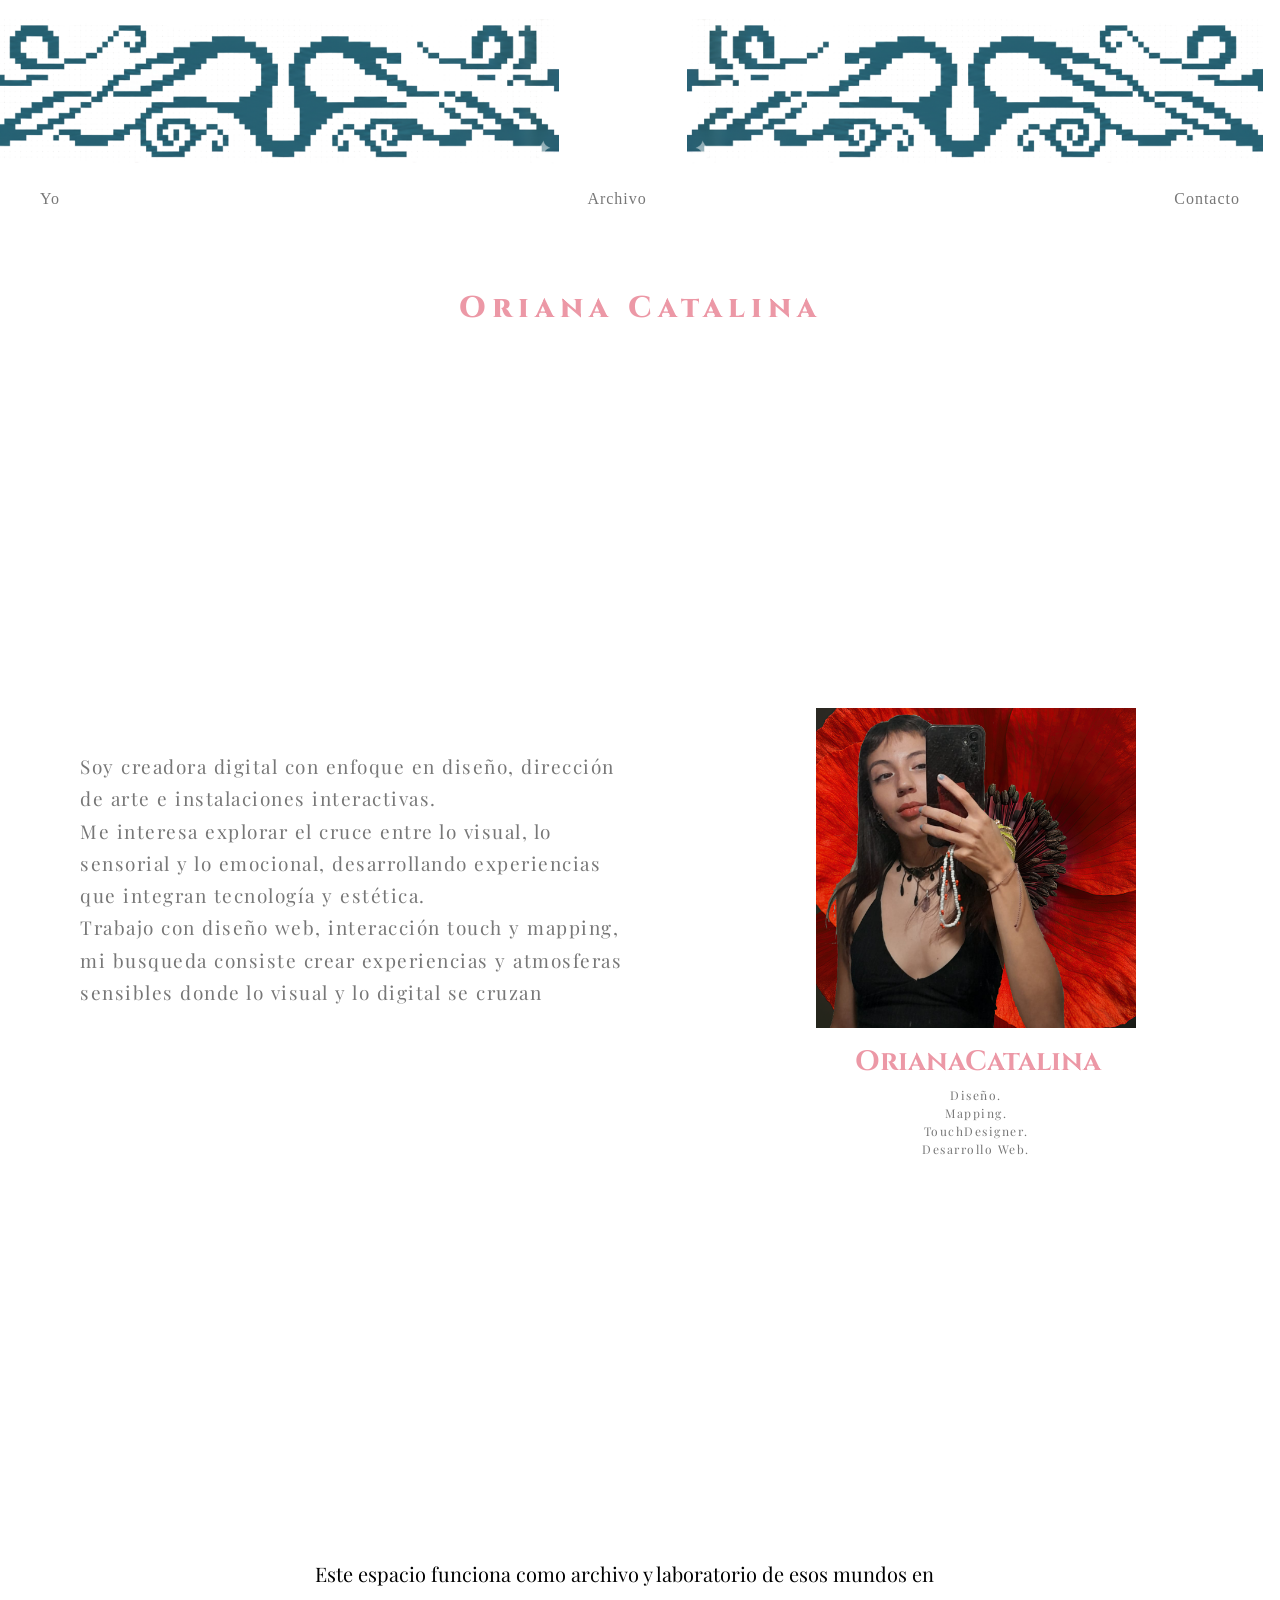
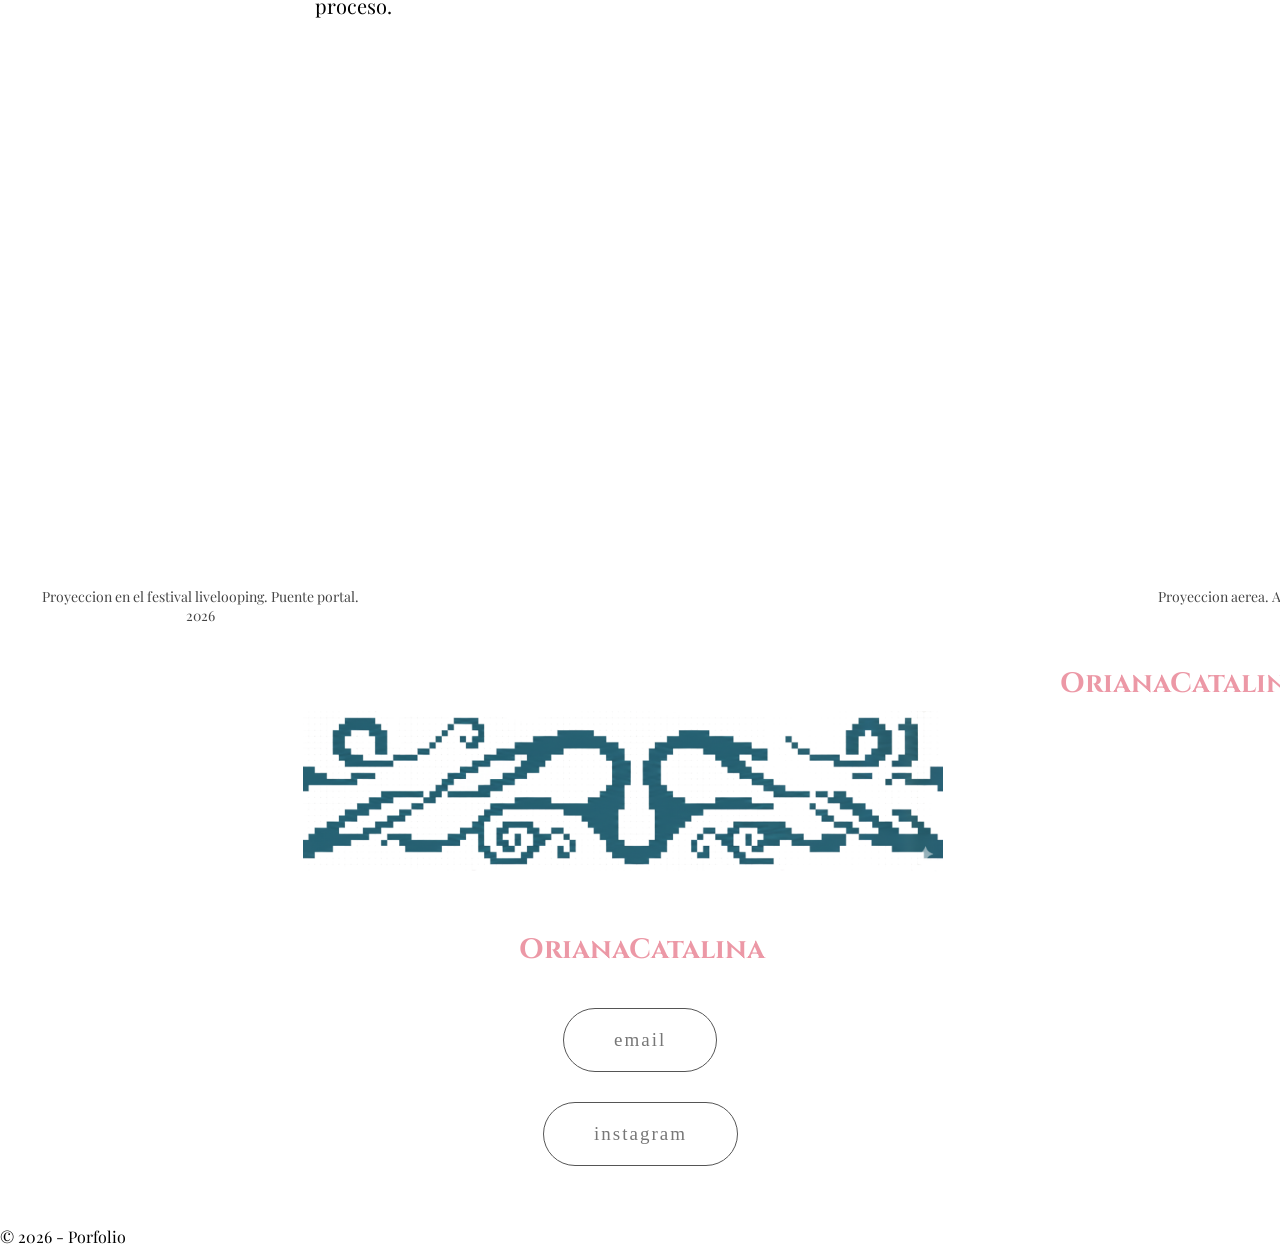
==== index.html @ 3ad39041 "Fix image source path in contact section" ====
<!DOCTYPE html>
<html lang="es">
<head>
<meta charset="UTF-8">
<meta name="viewport" content="width=device-width, initial-scale=1.0">

<title>OrianaCatalina</title>

<link rel="preconnect" href="https://fonts.googleapis.com">
<link rel="preconnect" href="https://fonts.gstatic.com" crossorigin>

<link href="https://fonts.googleapis.com/css2?family=Inter:wght@200&family=Playfair+Display:wght@400&display=swap" rel="stylesheet">

<link href="https://fonts.googleapis.com/css2?family=Cinzel:wght@400..900&family=Lobster&family=Press+Start+2P&display=swap" rel="stylesheet">

<link href="https://fonts.googleapis.com/css2?family=Fjalla+One&display=swap" rel="stylesheet">

<link rel="stylesheet" href="styles.css">

</head>

<!-- home -->
<body class="home">


<header class="header">

<div class="tribales">
<img src="tribal.png" class="decoracion decor-izq" alt="">
<img src="tribal.png" class="decoracion decor-der" alt="">
</div>

<nav class="nav">
<a href="#yo">Yo</a>
<a href="#archivo">Archivo</a>
<a href="#contacto">Contacto</a>
</nav>

<div class="nombre">
<h1>Oriana Catalina</h1>
</div>

</header>


<section class="hero">

<div class="visual-wrapper">

<video autoplay muted loop playsinline class="video-principal">
<source src="flor.mp4" type="video/mp4">
</video>

</div>

</section>

  <!-- yo -->
<section id="yo" class="about">

<div class="about-texto">

<p>
Soy creadora digital con enfoque en diseño,
dirección de arte e instalaciones interactivas.
</p>

<p>
Me interesa explorar el cruce entre lo visual,
lo sensorial y lo emocional, desarrollando experiencias que integran
tecnología y estética.
</p>

<p>
Trabajo con diseño web, interacción touch y mapping,
mi busqueda consiste crear experiencias y atmosferas
sensibles donde lo visual y lo digital se cruzan
</p>

</div>


<div class="about-foto">

<img src="mifoto.png" alt="OrianaCatalina">

<a class="marca2" href="#">OrianaCatalina</a>

<div class="roles">
<p>Diseño.</p>
<p>Mapping.</p>
<p>TouchDesigner.</p>
<p>Desarrollo Web.</p>
</div>

</div>

</section>


<section class="texto">

<p class="archivo">
Este espacio funciona como archivo y laboratorio de esos mundos en proceso.
</p>

</section>



<!-- ARCHIVO -->

<section id="archivo">

<div class="galeria">


<section class="escena">
<video autoplay muted loop playsinline>
<source src="video/puente.mp4" type="video/mp4">
</video>
<p>Proyeccion en el festival livelooping. Puente portal. 2026</p>
</section>


<section class="escena">
<video autoplay muted loop playsinline>
<source src="video/puente2.mp4" type="video/mp4">
</video>
</section>


<section class="escena">
<video autoplay muted loop playsinline>
<source src="video/puentee.mp4" type="video/mp4">
</video>
</section>


<section class="escena">
<video autoplay muted loop playsinline>
<source src="video/avion.mp4" type="video/mp4">
</video>
<p>Proyeccion aerea. Avion. 2025</p>
</section>


<section class="escena">
<video autoplay muted loop playsinline>
<source src="video/avion3.mp4" type="video/mp4">
</video>
</section>


<section class="escena">
<video autoplay muted loop playsinline>
<source src="video/telas.mp4" type="video/mp4">
</video>
<p>Muestra acrobacias sobre telas . El arte de volar. 2025</p>
</section>


<section class="escena">
<video autoplay muted loop playsinline>
<source src="video/telas2.mp4" type="video/mp4">
</video>
</section>


</div>

<a href="#" class="marca">OrianaCatalina</a>

</section>



<!-- contacto -->

<section id="contacto">

<header>

<img src="tribal.png" class="tribal">

<a class="marca3" href="#">OrianaCatalina</a>

</header>


<div class="contacto">

<a href="https://mail.google.com/mail/?view=cm&to=orianaspeciale2743@gmail.com"
target="_blank"
class="boton">
email
</a>

<a href="https://instagram.com/0riana.catalina/" target="_blank" class="boton">
instagram
</a>

</div>

</section>



<footer class="footer">
<p>© 2026 - Porfolio</p>
</footer>



<script>

window.addEventListener("DOMContentLoaded", () => {

const observer = new IntersectionObserver((entries) => {

entries.forEach(entry => {

const decos = entry.target.querySelectorAll('.decoracion');

if (entry.isIntersecting) {
decos.forEach(d => d.classList.add('revelar'));
}
else {
decos.forEach(d => d.classList.remove('revelar'));
}

});

}, { threshold: 0.5 });

observer.observe(document.querySelector(".tribales"));

});

</script>


</body>
</html>
---- styles.css ----
html{
    box-sizing: border-box;
    font-size: 62.5%;
}

*, *::before, *::after{
    box-sizing: inherit;
    margin: 0;
    padding: 0;
}

body{
    font-size: 1.6rem;
    margin: 0;
    overflow-x: hidden;  
    overflow-y: auto;
}




:root{
  --titulos: 'Fjalla One', sans-serif;
  --parrafos: 'Playfair Display', serif;
}




h1, h2, h3{
   font-family: var(--titulos);
}

p{
    font-family: var(--parrafos);
}




.header{
  padding: 3rem 4rem;
}

header{
  text-align: center;
}




.nav{
  display:flex;
  justify-content:space-between;
  align-items:center;
  position:relative;
  z-index:10;
  margin-top:2rem;
}

.nav a{
  text-decoration:none;
  color:#777;
  letter-spacing:1px;
}




.nombre h1{
  font-family:'Cinzel', serif;
  text-align:center;
  font-size:30px;
  color:rgb(236,152,166);
  letter-spacing:6px;
  font-weight:800;
  margin-top:80px;
}

.marca,
.marca:visited,
.marca:link{
  font-family:'Cinzel', serif;
  font-size:2.8rem;
  color:rgb(236,152,166);
  text-decoration:none;
  font-weight:700;
  position:relative;
  left:1060px;
}

.marca2{
  font-family:'Cinzel', serif;
  font-size:2.8rem;
  color:rgb(236,152,166);
  text-decoration:none;
  position:relative;
  left:2px;
  font-weight:700;
}

.marca3{
  font-family:'Cinzel', serif;
  font-size:2.8rem;
  color:rgb(236,152,166);
  text-decoration:none;
  position:relative;
  left:2px;
  top:-30px;
  font-weight:700;
}

.firma{
  font-family:'Cinzel', serif;
  font-size:2.8rem;
  color:rgb(236,152,166);
  margin:5px 0;
  text-decoration:none;
}



.hero{
  margin-top:20px;
  display:flex;
  justify-content:center;
  align-items:center;
  overflow:hidden;
  position:relative;
}

.visual-wrapper{
  position:relative;
  display:flex;
  justify-content:center;
  align-items:center;
  width:100%;
}

.video-principal{
  width:100%;
  max-width:500px;
  z-index:2;
  border-radius:4px;
}




.tribales{
  position:absolute;
  top:0;
  left:0;
  width:100%;
  height:120px;
  pointer-events:none;
  transform:translate(-17px,-25px);
}

.tribal{
  width:50%;
  height:auto;
  display:block;
  margin:auto;
  transform:translate(-17px,-40px);
}




.decoracion{
  position:absolute;
  top:0;
  width:45%;
  max-width:none;
  opacity:0;
  transition:transform 1s ease, opacity 1s ease;
}

.decoracion.revelar{
  opacity:1;
}

.decor-izq{
  left:0;
  transform:translateX(-200px);
}

.decor-izq.revelar{
  transform:translateX(0);
}

.decor-der{
  right:0;
  transform:translateX(200px) scaleX(-1);
}

.decor-der.revelar{
  transform:translateX(0) scaleX(-1);
}




.about{
  display:flex;
  justify-content:space-between;
  align-items:flex-start;
  padding:120px 80px;
  min-height:100vh;
}

.about-texto{
  width:50%;
  font-size:1.9rem;
  line-height:1.7;
  margin:2px 0;
  letter-spacing:1.5px;
  color:#777;
}

.about-foto{
  width:40%;
  display:flex;
  flex-direction:column;
  align-items:center;
  text-align:center;
  transform:translateY(-40px);
}

.about-foto img{
  max-width:320px;
  margin-bottom:15px;
}

.roles{
  margin-top:5px;
  font-size:1rem;
  text-align:center;
}

.roles p{
  margin:2px 0;
  font-size:1.2rem;
  letter-spacing:1.5px;
  color:#777;
}




.texto{
  margin-top:30px;
  margin-bottom:60px;
}

.texto p{
  font-size:20px;
  max-width:650px;
  margin:0 auto;
  line-height:1.6;
}




.contacto{
  display:flex;
  flex-direction:column;
  justify-content:center;
  align-items:center;
  gap:30px;
  padding:60px 0;
  margin-top:-50px;
}




.boton{
  text-decoration:none;
  border:1px solid #555;
  padding:20px 50px;
  border-radius:40px;
  color:#777;
  font-size:19px;
  letter-spacing:2px;
  transition:all 0.8s ease;

  opacity:0;
  transform:translateY(-120px) rotate(-8deg);
  animation:caerArtistico 1.2s cubic-bezier(.17,.67,.3,1.3) forwards;
}

.boton:nth-child(2){
  animation-delay:0.4s;
}

.boton:hover{
  background-color:rgb(236,152,166);
  color:white;
  transform:scale(1.05);
}




@keyframes caerArtistico{

  60%{
    opacity:1;
    transform:translateY(20px) rotate(2deg);
  }

  80%{
    transform:translateY(-5px) rotate(-1deg);
  }

  100%{
    opacity:1;
    transform:translateY(0) rotate(0);
  }

}




.galeria{
  display:flex;
  gap:30px;
  padding:40px;
  width:max-content;
  animation:mover 60s linear infinite;
  overflow:hidden;
}

.escena{
  flex:0 0 auto;
  display:flex;
  flex-direction:column;
  align-items:center;
  width:320px;
}

.escena video{
  height:50vh;
  width:100%;
  object-fit:cover;
  border-radius:18px;
}

.escena p{
  margin-top:15px;
  color:#444;
  font-size:14px;
  text-align:center;
}

.galeria:hover{
  animation-play-state:paused;
}



@keyframes mover{

  from{
    transform:translateX(0);
  }

  to{
    transform:translateX(-50%);
  }

}




.home nav{
  margin-top:16rem;
}


@media (max-width:768px){

  .about{
    flex-direction:column;
    text-align:center;
  }

  .about-texto{
    width:100%;
    margin-bottom:50px;
  }

  .about-foto{
    width:100%;
  }
  

}
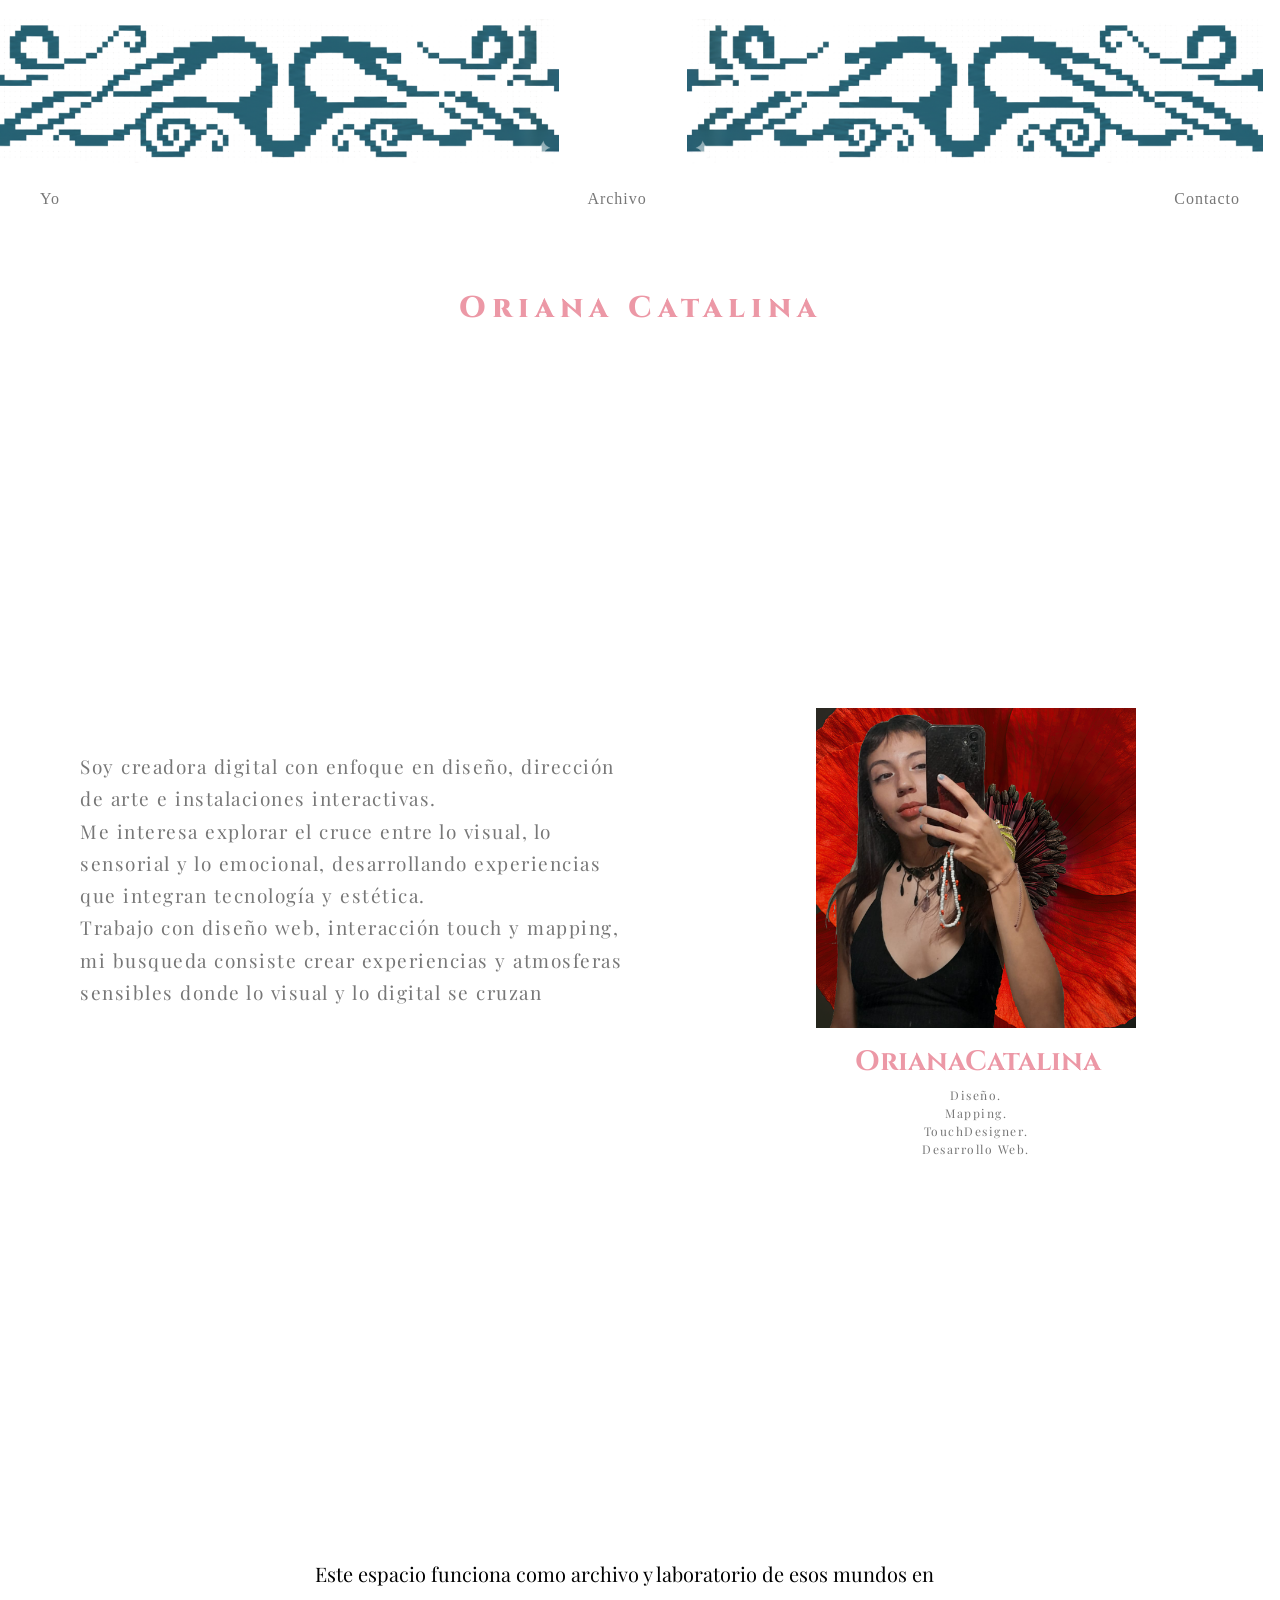
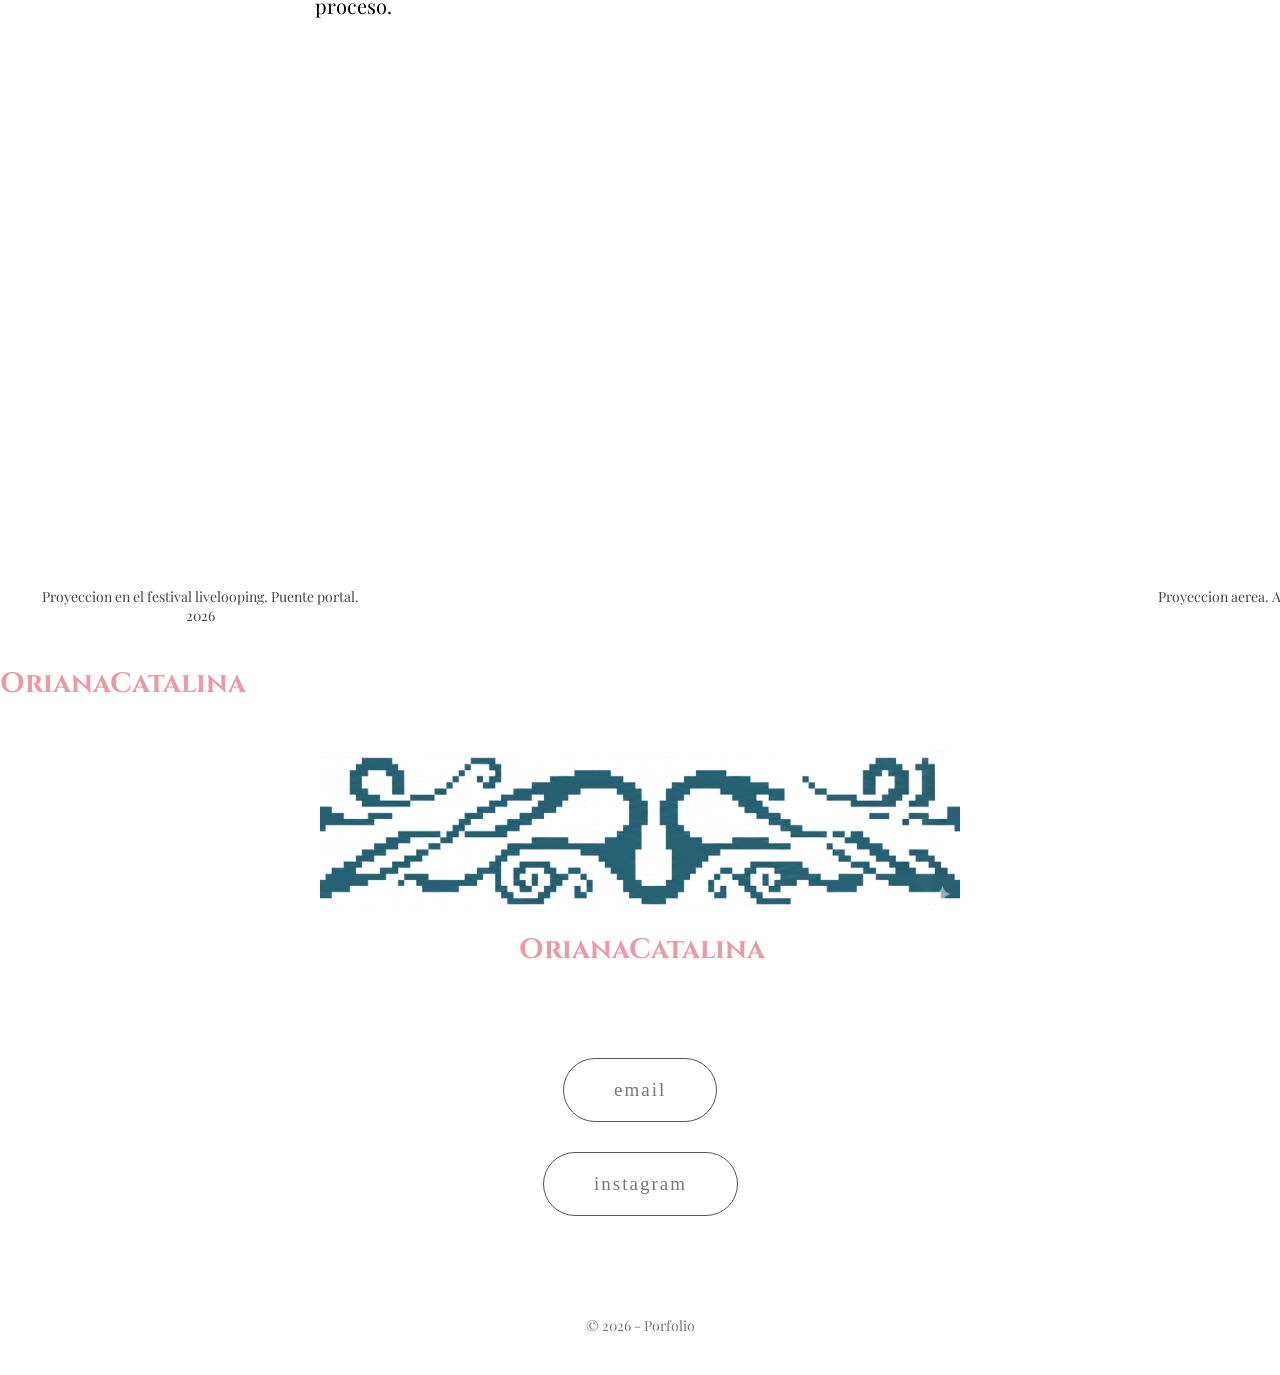
==== commit 916118f6: "Remove duplicate tribal image from contacto section" ====
--- a/index.html
+++ b/index.html
@@ -125,21 +125,21 @@
 
 <section class="escena">
 <video autoplay muted loop playsinline>
-<source src="video/puente2.mp4" type="video/mp4">
-</video>
-</section>
-
-
-<section class="escena">
-<video autoplay muted loop playsinline>
-<source src="video/puentee.mp4" type="video/mp4">
-</video>
-</section>
-
-
-<section class="escena">
-<video autoplay muted loop playsinline>
-<source src="video/avion.mp4" type="video/mp4">
+<source src="puente2.mp4" type="video/mp4">
+</video>
+</section>
+
+
+<section class="escena">
+<video autoplay muted loop playsinline>
+<source src="puentee.mp4" type="video/mp4">
+</video>
+</section>
+
+
+<section class="escena">
+<video autoplay muted loop playsinline>
+<source src="avion.mp4" type="video/mp4">
 </video>
 <p>Proyeccion aerea. Avion. 2025</p>
 </section>
@@ -147,14 +147,14 @@
 
 <section class="escena">
 <video autoplay muted loop playsinline>
-<source src="video/avion3.mp4" type="video/mp4">
-</video>
-</section>
-
-
-<section class="escena">
-<video autoplay muted loop playsinline>
-<source src="video/telas.mp4" type="video/mp4">
+<source src="avion3.mp4" type="video/mp4">
+</video>
+</section>
+
+
+<section class="escena">
+<video autoplay muted loop playsinline>
+<source src="telas.mp4" type="video/mp4">
 </video>
 <p>Muestra acrobacias sobre telas . El arte de volar. 2025</p>
 </section>
@@ -178,10 +178,8 @@
 <!-- contacto -->
 
 <section id="contacto">
-
+<img src="tribal.png" class="tribal">
 <header>
-
-<img src="tribal.png" class="tribal">
 
 <a class="marca3" href="#">OrianaCatalina</a>
 
--- a/styles.css
+++ b/styles.css
@@ -14,6 +14,7 @@
     margin: 0;
     overflow-x: hidden;  
     overflow-y: auto;
+     background-color: white;
 }
 
 
@@ -86,7 +87,7 @@
   text-decoration:none;
   font-weight:700;
   position:relative;
-  left:1060px;
+  
 }
 
 .marca2{
@@ -262,8 +263,6 @@
 }
 
 
-
-
 .contacto{
   display:flex;
   flex-direction:column;
@@ -271,9 +270,13 @@
   align-items:center;
   gap:30px;
   padding:60px 0;
-  margin-top:-50px;
-}
-
+}
+#contacto .tribal{
+  width:50%;
+  display:block;
+  margin:auto;
+  transform:none;
+}
 
 
 
@@ -330,8 +333,10 @@
   display:flex;
   gap:30px;
   padding:40px;
-  width:max-content;
-  animation:mover 60s linear infinite;
+  width:100%;
+  overflow:hidden;
+}
+#archivo{
   overflow:hidden;
 }
 
@@ -398,6 +403,371 @@
   .about-foto{
     width:100%;
   }
-  
-
-}
+
+
+}
+html{
+    box-sizing: border-box;
+    font-size: 62.5%;
+}
+
+*, *::before, *::after{
+    box-sizing: inherit;
+    margin: 0;
+    padding: 0;
+}
+
+body{
+    font-size: 1.6rem;
+    margin: 0;
+    overflow-x: hidden;  
+    overflow-y: auto;
+    background-color: white;
+}
+
+:root{
+  --titulos: 'Fjalla One', sans-serif;
+  --parrafos: 'Playfair Display', serif;
+}
+
+h1, h2, h3{
+   font-family: var(--titulos);
+}
+
+p{
+    font-family: var(--parrafos);
+}
+
+.header{
+  padding: 3rem 4rem;
+}
+
+header{
+  text-align: center;
+}
+
+.nav{
+  display:flex;
+  justify-content:space-between;
+  align-items:center;
+  position:relative;
+  z-index:10;
+  margin-top:2rem;
+}
+
+.nav a{
+  text-decoration:none;
+  color:#777;
+  letter-spacing:1px;
+}
+
+.nombre h1{
+  font-family:'Cinzel', serif;
+  text-align:center;
+  font-size:30px;
+  color:rgb(236,152,166);
+  letter-spacing:6px;
+  font-weight:800;
+  margin-top:80px;
+}
+
+.marca,
+.marca:visited,
+.marca:link{
+  font-family:'Cinzel', serif;
+  font-size:2.8rem;
+  color:rgb(236,152,166);
+  text-decoration:none;
+  font-weight:700;
+  position:relative;
+}
+
+.marca2{
+  font-family:'Cinzel', serif;
+  font-size:2.8rem;
+  color:rgb(236,152,166);
+  text-decoration:none;
+  position:relative;
+  left:2px;
+  font-weight:700;
+}
+
+.marca3{
+  font-family:'Cinzel', serif;
+  font-size:2.8rem;
+  color:rgb(236,152,166);
+  text-decoration:none;
+  position:relative;
+  left:2px;
+  top:-30px;
+  font-weight:700;
+}
+
+.firma{
+  font-family:'Cinzel', serif;
+  font-size:2.8rem;
+  color:rgb(236,152,166);
+  margin:5px 0;
+  text-decoration:none;
+}
+
+.hero{
+  margin-top:20px;
+  display:flex;
+  justify-content:center;
+  align-items:center;
+  overflow:hidden;
+  position:relative;
+}
+
+.visual-wrapper{
+  position:relative;
+  display:flex;
+  justify-content:center;
+  align-items:center;
+  width:100%;
+}
+
+.video-principal{
+  width:100%;
+  max-width:500px;
+  z-index:2;
+  border-radius:4px;
+}
+
+.tribales{
+  position:absolute;
+  top:0;
+  left:0;
+  width:100%;
+  height:120px;
+  pointer-events:none;
+  transform:translate(-17px,-25px);
+}
+
+
+.tribal{
+  width:50%;
+  height:auto;
+  display:block;
+  margin:auto;
+}
+
+.decoracion{
+  position:absolute;
+  top:0;
+  width:45%;
+  max-width:none;
+  opacity:0;
+  transition:transform 1s ease, opacity 1s ease;
+}
+
+.decoracion.revelar{
+  opacity:1;
+}
+
+.decor-izq{
+  left:0;
+  transform:translateX(-200px);
+}
+
+.decor-izq.revelar{
+  transform:translateX(0);
+}
+
+.decor-der{
+  right:0;
+  transform:translateX(200px) scaleX(-1);
+}
+
+.decor-der.revelar{
+  transform:translateX(0) scaleX(-1);
+}
+
+.about{
+  display:flex;
+  justify-content:space-between;
+  align-items:flex-start;
+  padding:120px 80px;
+  min-height:100vh;
+}
+
+.about-texto{
+  width:50%;
+  font-size:1.9rem;
+  line-height:1.7;
+  margin:2px 0;
+  letter-spacing:1.5px;
+  color:#777;
+}
+
+.about-foto{
+  width:40%;
+  display:flex;
+  flex-direction:column;
+  align-items:center;
+  text-align:center;
+  transform:translateY(-40px);
+}
+
+.about-foto img{
+  max-width:320px;
+  margin-bottom:15px;
+}
+
+.roles{
+  margin-top:5px;
+  font-size:1rem;
+  text-align:center;
+}
+
+.roles p{
+  margin:2px 0;
+  font-size:1.2rem;
+  letter-spacing:1.5px;
+  color:#777;
+}
+
+.texto{
+  margin-top:30px;
+  margin-bottom:60px;
+}
+
+.texto p{
+  font-size:20px;
+  max-width:650px;
+  margin:0 auto;
+  line-height:1.6;
+}
+
+.contacto{
+  display:flex;
+  flex-direction:column;
+  justify-content:center;
+  align-items:center;
+  gap:30px;
+  padding:60px 0;
+
+}
+
+.boton{
+  text-decoration:none;
+  border:1px solid #555;
+  padding:20px 50px;
+  border-radius:40px;
+  color:#777;
+  font-size:19px;
+  letter-spacing:2px;
+  transition:all 0.8s ease;
+
+  opacity:0;
+  transform:translateY(-120px) rotate(-8deg);
+  animation:caerArtistico 1.2s cubic-bezier(.17,.67,.3,1.3) forwards;
+}
+
+.boton:nth-child(2){
+  animation-delay:0.4s;
+}
+
+.boton:hover{
+  background-color:rgb(236,152,166);
+  color:white;
+  transform:scale(1.05);
+}
+
+@keyframes caerArtistico{
+
+  60%{
+    opacity:1;
+    transform:translateY(20px) rotate(2deg);
+  }
+
+  80%{
+    transform:translateY(-5px) rotate(-1deg);
+  }
+
+  100%{
+    opacity:1;
+    transform:translateY(0) rotate(0);
+  }
+
+}
+
+.galeria{
+  display:flex;
+  gap:30px;
+  padding:40px;
+  width:100%;
+  overflow:hidden;
+}
+
+#archivo{
+  overflow:hidden;
+}
+
+.escena{
+  flex:0 0 auto;
+  display:flex;
+  flex-direction:column;
+  align-items:center;
+  width:320px;
+}
+
+.escena video{
+  height:50vh;
+  width:100%;
+  object-fit:cover;
+  border-radius:18px;
+}
+
+.escena p{
+  margin-top:15px;
+  color:#444;
+  font-size:14px;
+  text-align:center;
+}
+
+.galeria:hover{
+  animation-play-state:paused;
+}
+
+@keyframes mover{
+
+  from{
+    transform:translateX(0);
+  }
+
+  to{
+    transform:translateX(-50%);
+  }
+
+}
+
+.home nav{
+  margin-top:16rem;
+}
+
+
+@media (max-width:768px){
+
+  .about{
+    flex-direction:column;
+    text-align:center;
+  }
+
+  .about-texto{
+    width:100%;
+    margin-bottom:50px;
+  }
+
+  .about-foto{
+    width:100%;
+  }
+
+}
+.footer{
+  text-align:center;
+  padding:40px 0;
+  color:#777;
+  font-size:14px;
+}
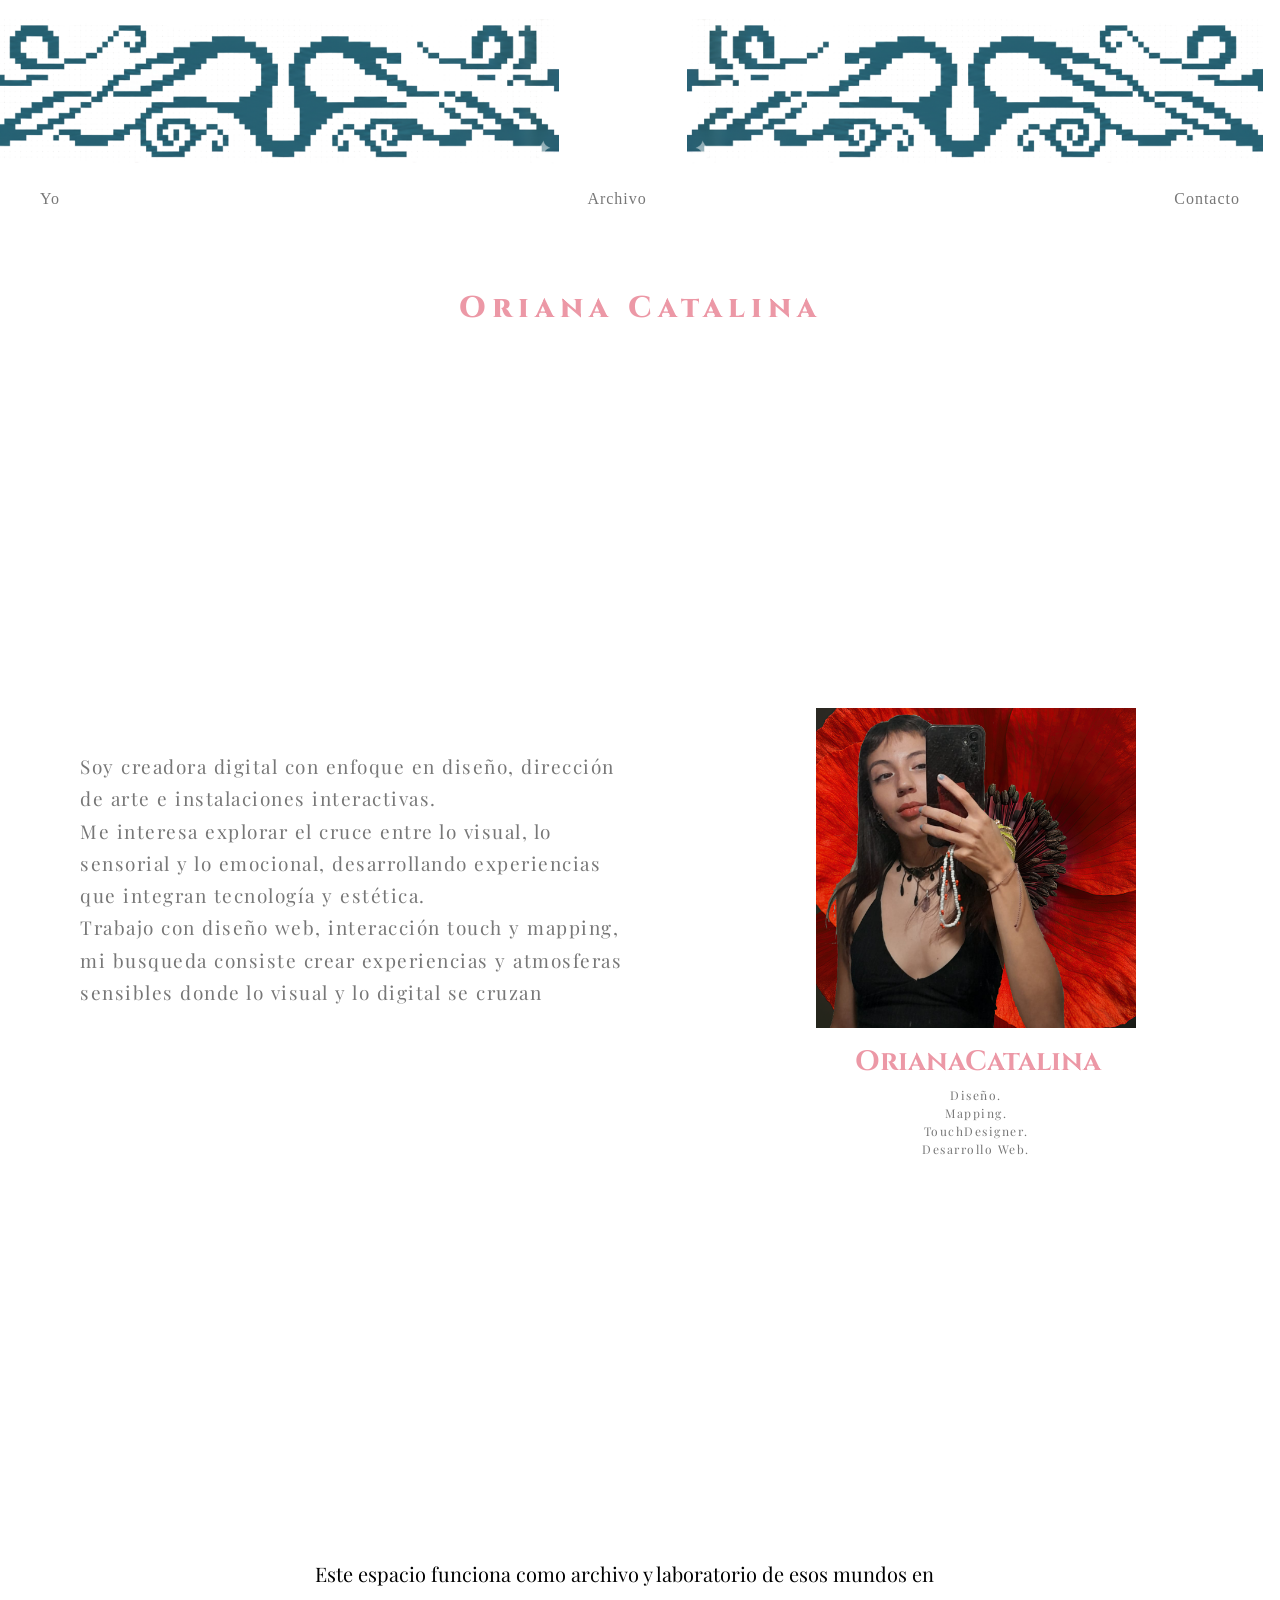
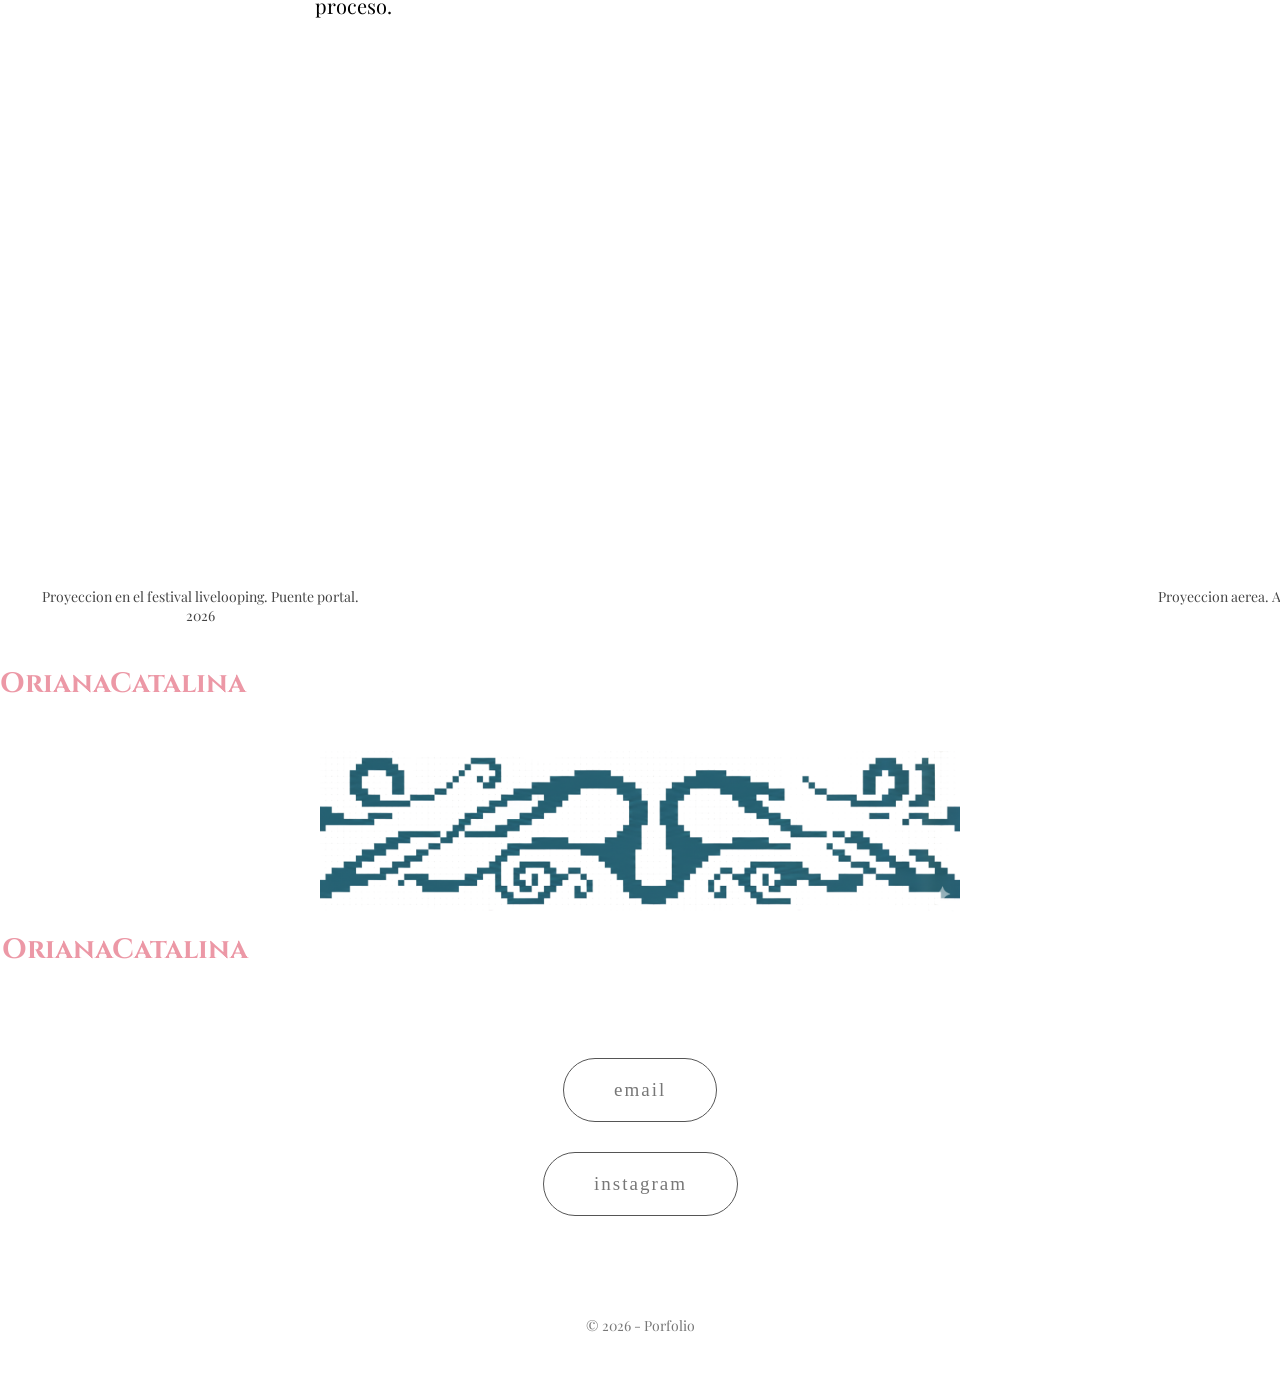
==== commit ae95d90b: "Fix HTML structure in contacto section" ====
--- a/index.html
+++ b/index.html
@@ -179,11 +179,10 @@
 
 <section id="contacto">
 <img src="tribal.png" class="tribal">
-<header>
+
 
 <a class="marca3" href="#">OrianaCatalina</a>
 
-</header>
 
 
 <div class="contacto">
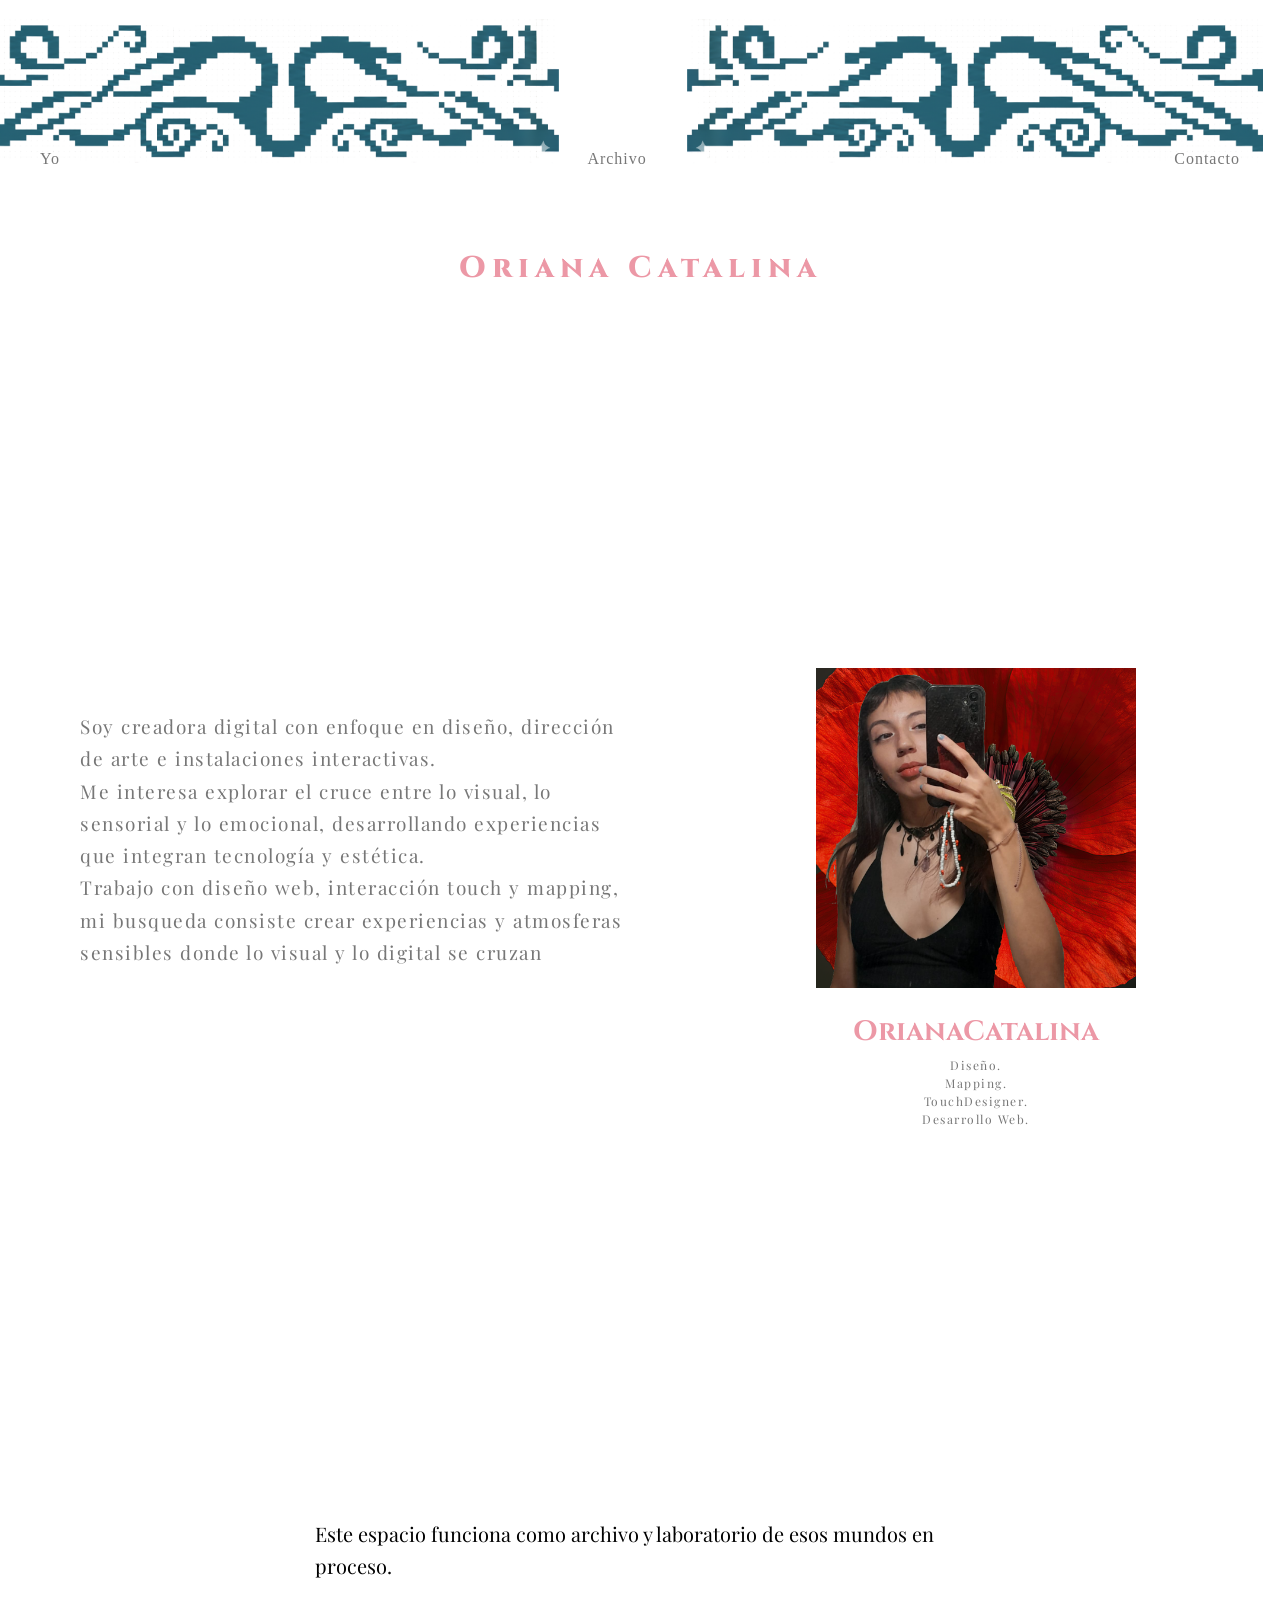
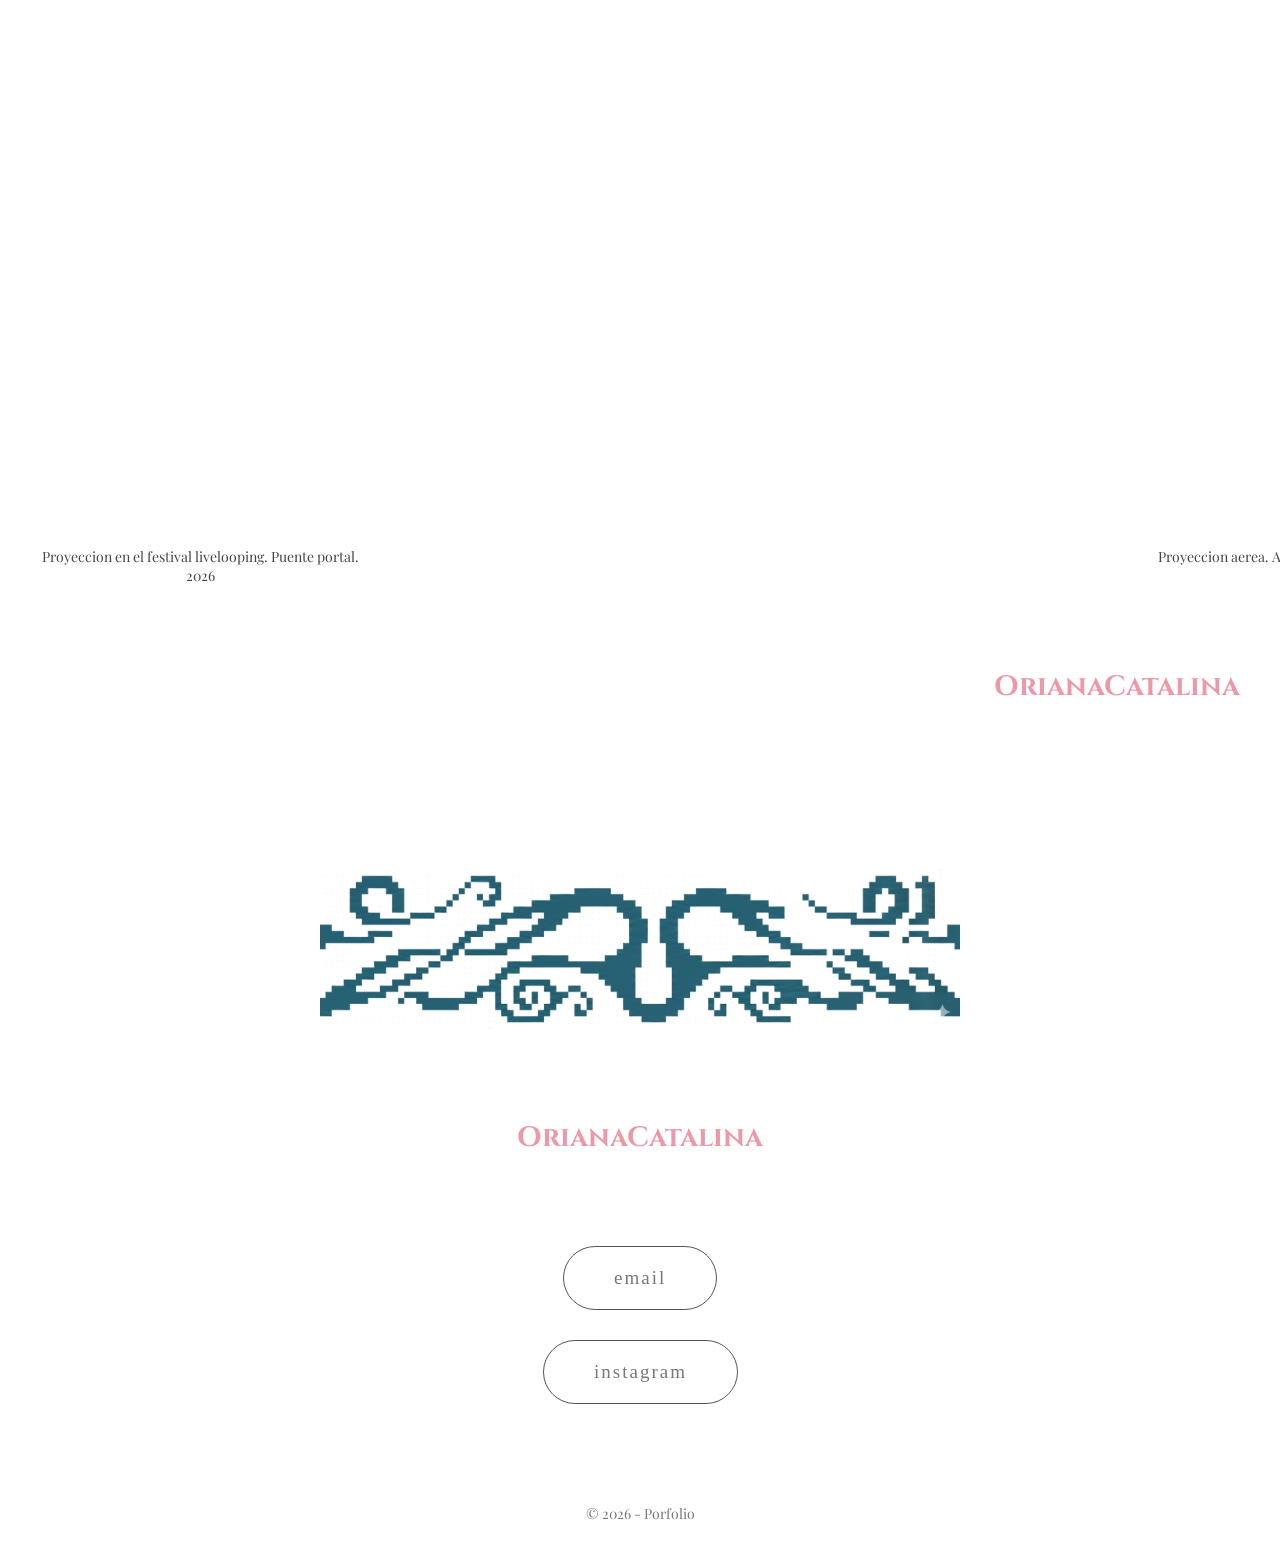
==== commit 2c6919c5: "Update index.html" ====
--- a/index.html
+++ b/index.html
@@ -162,7 +162,7 @@
 
 <section class="escena">
 <video autoplay muted loop playsinline>
-<source src="video/telas2.mp4" type="video/mp4">
+<source src="telas2.mp4" type="video/mp4">
 </video>
 </section>
 
--- a/styles.css
+++ b/styles.css
@@ -14,20 +14,14 @@
     margin: 0;
     overflow-x: hidden;  
     overflow-y: auto;
-     background-color: white;
-}
-
-
-
+    background-color: white;
+}
 
 :root{
   --titulos: 'Fjalla One', sans-serif;
   --parrafos: 'Playfair Display', serif;
 }
 
-
-
-
 h1, h2, h3{
    font-family: var(--titulos);
 }
@@ -36,27 +30,22 @@
     font-family: var(--parrafos);
 }
 
-
-
-
 .header{
   padding: 3rem 4rem;
+  position:relative;
 }
 
 header{
   text-align: center;
 }
 
-
-
-
 .nav{
   display:flex;
   justify-content:space-between;
   align-items:center;
   position:relative;
   z-index:10;
-  margin-top:2rem;
+  margin-top:120px;
 }
 
 .nav a{
@@ -64,9 +53,6 @@
   color:#777;
   letter-spacing:1px;
 }
-
-
-
 
 .nombre h1{
   font-family:'Cinzel', serif;
@@ -77,6 +63,10 @@
   font-weight:800;
   margin-top:80px;
 }
+.nombre{
+  position:relative;
+  z-index:2;
+}
 
 .marca,
 .marca:visited,
@@ -86,29 +76,27 @@
   color:rgb(236,152,166);
   text-decoration:none;
   font-weight:700;
-  position:relative;
-  
-}
-
+
+  position:absolute;
+  right:40px;
+  bottom:40px;
+}
 .marca2{
   font-family:'Cinzel', serif;
   font-size:2.8rem;
   color:rgb(236,152,166);
   text-decoration:none;
-  position:relative;
-  left:2px;
   font-weight:700;
-}
-
+  margin-top:10px;
+}
 .marca3{
   font-family:'Cinzel', serif;
   font-size:2.8rem;
   color:rgb(236,152,166);
   text-decoration:none;
-  position:relative;
-  left:2px;
-  top:-30px;
   font-weight:700;
+  display:block;
+  margin-bottom:30px;
 }
 
 .firma{
@@ -118,8 +106,6 @@
   margin:5px 0;
   text-decoration:none;
 }
-
-
 
 .hero{
   margin-top:20px;
@@ -144,9 +130,6 @@
   z-index:2;
   border-radius:4px;
 }
-
-
-
 
 .tribales{
   position:absolute;
@@ -156,18 +139,14 @@
   height:120px;
   pointer-events:none;
   transform:translate(-17px,-25px);
+    z-index:1;
 }
 
 .tribal{
   width:50%;
-  height:auto;
   display:block;
-  margin:auto;
-  transform:translate(-17px,-40px);
-}
-
-
-
+   margin:-5px auto 40px auto;
+}
 
 .decoracion{
   position:absolute;
@@ -200,9 +179,6 @@
   transform:translateX(0) scaleX(-1);
 }
 
-
-
-
 .about{
   display:flex;
   justify-content:space-between;
@@ -247,9 +223,6 @@
   color:#777;
 }
 
-
-
-
 .texto{
   margin-top:30px;
   margin-bottom:60px;
@@ -262,7 +235,6 @@
   line-height:1.6;
 }
 
-
 .contacto{
   display:flex;
   flex-direction:column;
@@ -271,14 +243,6 @@
   gap:30px;
   padding:60px 0;
 }
-#contacto .tribal{
-  width:50%;
-  display:block;
-  margin:auto;
-  transform:none;
-}
-
-
 
 .boton{
   text-decoration:none;
@@ -305,9 +269,6 @@
   transform:scale(1.05);
 }
 
-
-
-
 @keyframes caerArtistico{
 
   60%{
@@ -327,15 +288,14 @@
 }
 
 
-
-
 .galeria{
   display:flex;
   gap:30px;
   padding:40px;
-  width:100%;
-  overflow:hidden;
-}
+  width:max-content;
+  animation:mover 40s linear infinite;
+}
+
 #archivo{
   overflow:hidden;
 }
@@ -366,8 +326,6 @@
   animation-play-state:paused;
 }
 
-
-
 @keyframes mover{
 
   from{
@@ -379,14 +337,6 @@
   }
 
 }
-
-
-
-
-.home nav{
-  margin-top:16rem;
-}
-
 
 @media (max-width:768px){
 
@@ -404,370 +354,22 @@
     width:100%;
   }
 
-
-}
-html{
-    box-sizing: border-box;
-    font-size: 62.5%;
-}
-
-*, *::before, *::after{
-    box-sizing: inherit;
-    margin: 0;
-    padding: 0;
-}
-
-body{
-    font-size: 1.6rem;
-    margin: 0;
-    overflow-x: hidden;  
-    overflow-y: auto;
-    background-color: white;
-}
-
-:root{
-  --titulos: 'Fjalla One', sans-serif;
-  --parrafos: 'Playfair Display', serif;
-}
-
-h1, h2, h3{
-   font-family: var(--titulos);
-}
-
-p{
-    font-family: var(--parrafos);
-}
-
-.header{
-  padding: 3rem 4rem;
-}
-
-header{
-  text-align: center;
-}
-
-.nav{
-  display:flex;
-  justify-content:space-between;
-  align-items:center;
-  position:relative;
-  z-index:10;
-  margin-top:2rem;
-}
-
-.nav a{
-  text-decoration:none;
-  color:#777;
-  letter-spacing:1px;
-}
-
-.nombre h1{
-  font-family:'Cinzel', serif;
-  text-align:center;
-  font-size:30px;
-  color:rgb(236,152,166);
-  letter-spacing:6px;
-  font-weight:800;
-  margin-top:80px;
-}
-
-.marca,
-.marca:visited,
-.marca:link{
-  font-family:'Cinzel', serif;
-  font-size:2.8rem;
-  color:rgb(236,152,166);
-  text-decoration:none;
-  font-weight:700;
-  position:relative;
-}
-
-.marca2{
-  font-family:'Cinzel', serif;
-  font-size:2.8rem;
-  color:rgb(236,152,166);
-  text-decoration:none;
-  position:relative;
-  left:2px;
-  font-weight:700;
-}
-
-.marca3{
-  font-family:'Cinzel', serif;
-  font-size:2.8rem;
-  color:rgb(236,152,166);
-  text-decoration:none;
-  position:relative;
-  left:2px;
-  top:-30px;
-  font-weight:700;
-}
-
-.firma{
-  font-family:'Cinzel', serif;
-  font-size:2.8rem;
-  color:rgb(236,152,166);
-  margin:5px 0;
-  text-decoration:none;
-}
-
-.hero{
-  margin-top:20px;
-  display:flex;
-  justify-content:center;
-  align-items:center;
+}
+
+.footer{
+  text-align:center;
+  padding:40px 0;
+  color:#777;
+  font-size:14px;
+}
+#archivo{
+  position:relative;
   overflow:hidden;
-  position:relative;
-}
-
-.visual-wrapper{
-  position:relative;
-  display:flex;
-  justify-content:center;
-  align-items:center;
-  width:100%;
-}
-
-.video-principal{
-  width:100%;
-  max-width:500px;
-  z-index:2;
-  border-radius:4px;
-}
-
-.tribales{
-  position:absolute;
-  top:0;
-  left:0;
-  width:100%;
-  height:120px;
-  pointer-events:none;
-  transform:translate(-17px,-25px);
-}
-
-
-.tribal{
-  width:50%;
-  height:auto;
-  display:block;
-  margin:auto;
-}
-
-.decoracion{
-  position:absolute;
-  top:0;
-  width:45%;
-  max-width:none;
-  opacity:0;
-  transition:transform 1s ease, opacity 1s ease;
-}
-
-.decoracion.revelar{
-  opacity:1;
-}
-
-.decor-izq{
-  left:0;
-  transform:translateX(-200px);
-}
-
-.decor-izq.revelar{
-  transform:translateX(0);
-}
-
-.decor-der{
-  right:0;
-  transform:translateX(200px) scaleX(-1);
-}
-
-.decor-der.revelar{
-  transform:translateX(0) scaleX(-1);
-}
-
-.about{
-  display:flex;
-  justify-content:space-between;
-  align-items:flex-start;
-  padding:120px 80px;
-  min-height:100vh;
-}
-
-.about-texto{
-  width:50%;
-  font-size:1.9rem;
-  line-height:1.7;
-  margin:2px 0;
-  letter-spacing:1.5px;
-  color:#777;
-}
-
-.about-foto{
-  width:40%;
-  display:flex;
-  flex-direction:column;
-  align-items:center;
-  text-align:center;
-  transform:translateY(-40px);
-}
-
-.about-foto img{
-  max-width:320px;
-  margin-bottom:15px;
-}
-
-.roles{
-  margin-top:5px;
-  font-size:1rem;
-  text-align:center;
-}
-
-.roles p{
-  margin:2px 0;
-  font-size:1.2rem;
-  letter-spacing:1.5px;
-  color:#777;
-}
-
-.texto{
-  margin-top:30px;
-  margin-bottom:60px;
-}
-
-.texto p{
-  font-size:20px;
-  max-width:650px;
-  margin:0 auto;
-  line-height:1.6;
-}
-
-.contacto{
-  display:flex;
-  flex-direction:column;
-  justify-content:center;
-  align-items:center;
-  gap:30px;
-  padding:60px 0;
-
-}
-
-.boton{
-  text-decoration:none;
-  border:1px solid #555;
-  padding:20px 50px;
-  border-radius:40px;
-  color:#777;
-  font-size:19px;
-  letter-spacing:2px;
-  transition:all 0.8s ease;
-
-  opacity:0;
-  transform:translateY(-120px) rotate(-8deg);
-  animation:caerArtistico 1.2s cubic-bezier(.17,.67,.3,1.3) forwards;
-}
-
-.boton:nth-child(2){
-  animation-delay:0.4s;
-}
-
-.boton:hover{
-  background-color:rgb(236,152,166);
-  color:white;
-  transform:scale(1.05);
-}
-
-@keyframes caerArtistico{
-
-  60%{
-    opacity:1;
-    transform:translateY(20px) rotate(2deg);
-  }
-
-  80%{
-    transform:translateY(-5px) rotate(-1deg);
-  }
-
-  100%{
-    opacity:1;
-    transform:translateY(0) rotate(0);
-  }
-
-}
-
-.galeria{
-  display:flex;
-  gap:30px;
-  padding:40px;
-  width:100%;
-  overflow:hidden;
-}
-
-#archivo{
-  overflow:hidden;
-}
-
-.escena{
-  flex:0 0 auto;
-  display:flex;
-  flex-direction:column;
-  align-items:center;
-  width:320px;
-}
-
-.escena video{
-  height:50vh;
-  width:100%;
-  object-fit:cover;
-  border-radius:18px;
-}
-
-.escena p{
-  margin-top:15px;
-  color:#444;
-  font-size:14px;
-  text-align:center;
-}
-
-.galeria:hover{
-  animation-play-state:paused;
-}
-
-@keyframes mover{
-
-  from{
-    transform:translateX(0);
-  }
-
-  to{
-    transform:translateX(-50%);
-  }
-
-}
-
-.home nav{
-  margin-top:16rem;
-}
-
-
-@media (max-width:768px){
-
-  .about{
-    flex-direction:column;
-    text-align:center;
-  }
-
-  .about-texto{
-    width:100%;
-    margin-bottom:50px;
-  }
-
-  .about-foto{
-    width:100%;
-  }
-
-}
-.footer{
-  text-align:center;
-  padding:40px 0;
-  color:#777;
-  font-size:14px;
-}
+  padding-bottom:120px;
+}
+
+#contacto{
+  position:relative;
+  text-align:center;
+  padding-top:80px;
+}
